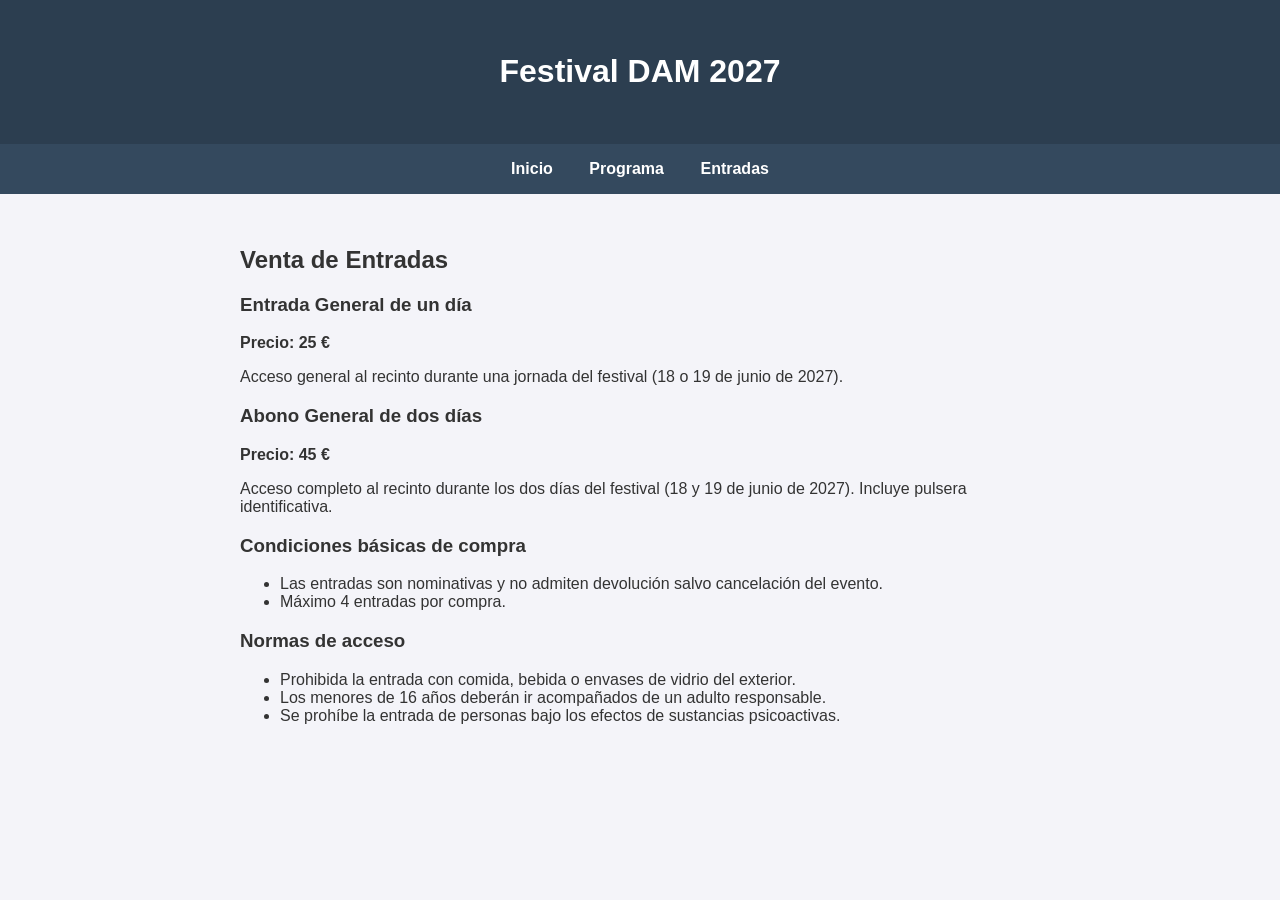
==== entradas.html @ af99c32e "Merge pull request #1 from gonzalezprieto/feature/abono-dos-dias Añadido abono de dos días, entrada " ====
<!DOCTYPE html>
<html lang="es">
<head>
    <meta charset="UTF-8">
    <title>Entradas - Festival DAM 2027</title>
    <link rel="stylesheet" href="style.css">
</head>
<body>
    <header>
        <h1>Festival DAM 2027</h1>
    </header>
    <nav>
        <a href="index.html">Inicio</a>
        <a href="programa.html">Programa</a>
        <a href="entradas.html">Entradas</a>
    </nav>
    <main>
        <h2>Venta de Entradas</h2>
        <section>
            <h3>Entrada General de un día</h3>
            <p><strong>Precio: 25 €</strong></p>
            <p>Acceso general al recinto durante una jornada del festival (18 o 19 de junio de 2027).</p>
        </section>
        <section>
            <h3>Abono General de dos días</h3>
            <p><strong>Precio: 45 €</strong></p>
            <p>Acceso completo al recinto durante los dos días del festival (18 y 19 de junio de 2027). Incluye pulsera identificativa.</p>
        </section>
        <section>
            <h3>Condiciones básicas de compra</h3>
            <ul>
                <li>Las entradas son nominativas y no admiten devolución salvo cancelación del evento.</li>
                <li>Máximo 4 entradas por compra.</li>
            </ul>
        </section>
        <section>
            <h3>Normas de acceso</h3>
            <ul>
                <li>Prohibida la entrada con comida, bebida o envases de vidrio del exterior.</li>
                <li>Los menores de 16 años deberán ir acompañados de un adulto responsable.</li>
                <li>Se prohíbe la entrada de personas bajo los efectos de sustancias psicoactivas.</li>
            </ul>
        </section>
    </main>
</body>
</html>
---- style.css ----
body {
    font-family: Arial, sans-serif;
    margin: 0;
    padding: 0;
    background-color: #f4f4f9;
    color: #333;
}
header {
    background-color: #2c3e50;
    color: white;
    text-align: center;
    padding: 2rem;
}
nav {
    background-color: #34495e;
    text-align: center;
    padding: 1rem;
}
nav a {
    color: white;
    text-decoration: none;
    margin: 0 1rem;
    font-weight: bold;
}
main {
    padding: 2rem;
    max-width: 800px;
    margin: 0 auto;
}
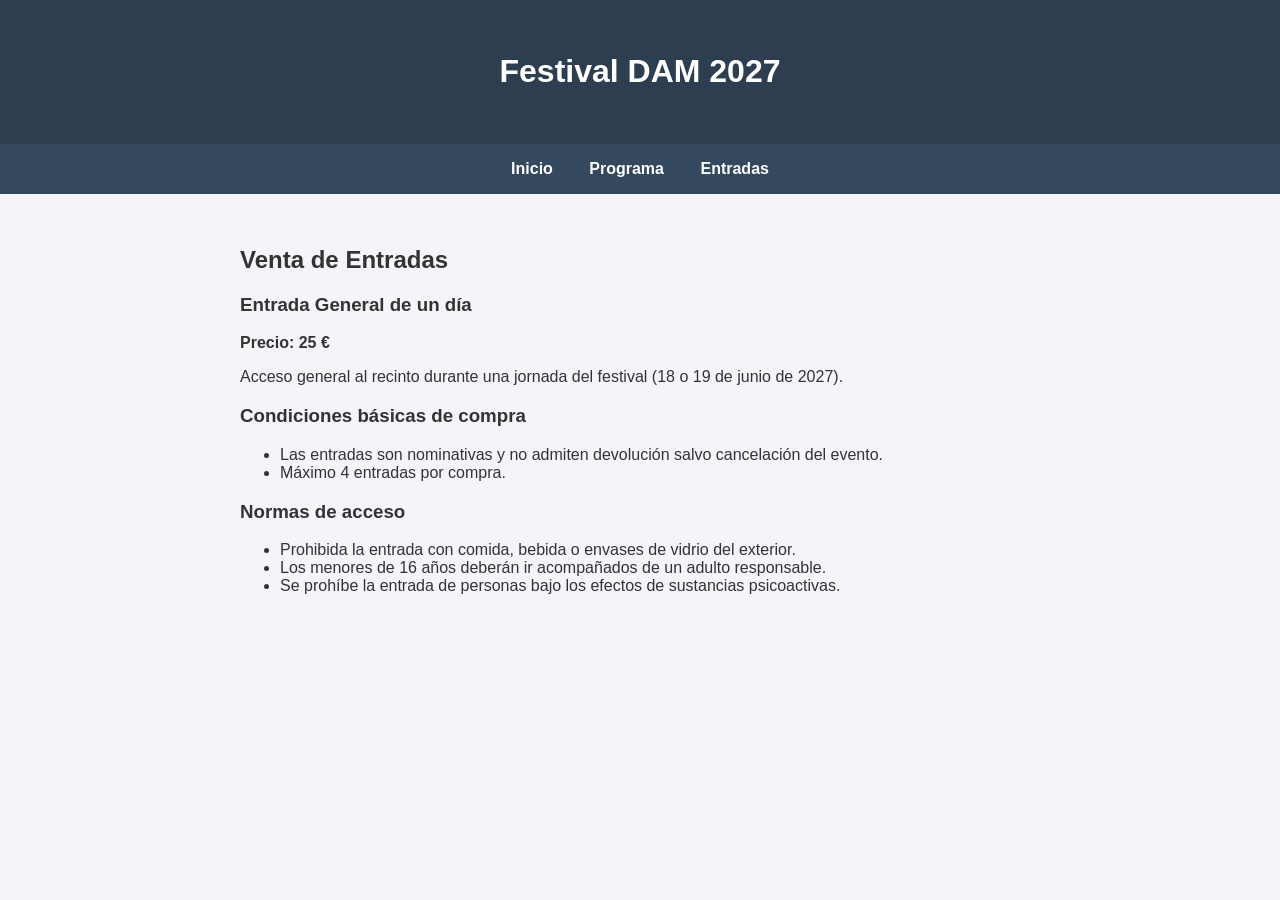
==== commit 80e45cda: "Revert "Añadido abono de dos días, entrada VIP y tabla comparativa de tarifas"" ====
--- a/entradas.html
+++ b/entradas.html
@@ -22,11 +22,6 @@
             <p>Acceso general al recinto durante una jornada del festival (18 o 19 de junio de 2027).</p>
         </section>
         <section>
-            <h3>Abono General de dos días</h3>
-            <p><strong>Precio: 45 €</strong></p>
-            <p>Acceso completo al recinto durante los dos días del festival (18 y 19 de junio de 2027). Incluye pulsera identificativa.</p>
-        </section>
-        <section>
             <h3>Condiciones básicas de compra</h3>
             <ul>
                 <li>Las entradas son nominativas y no admiten devolución salvo cancelación del evento.</li>
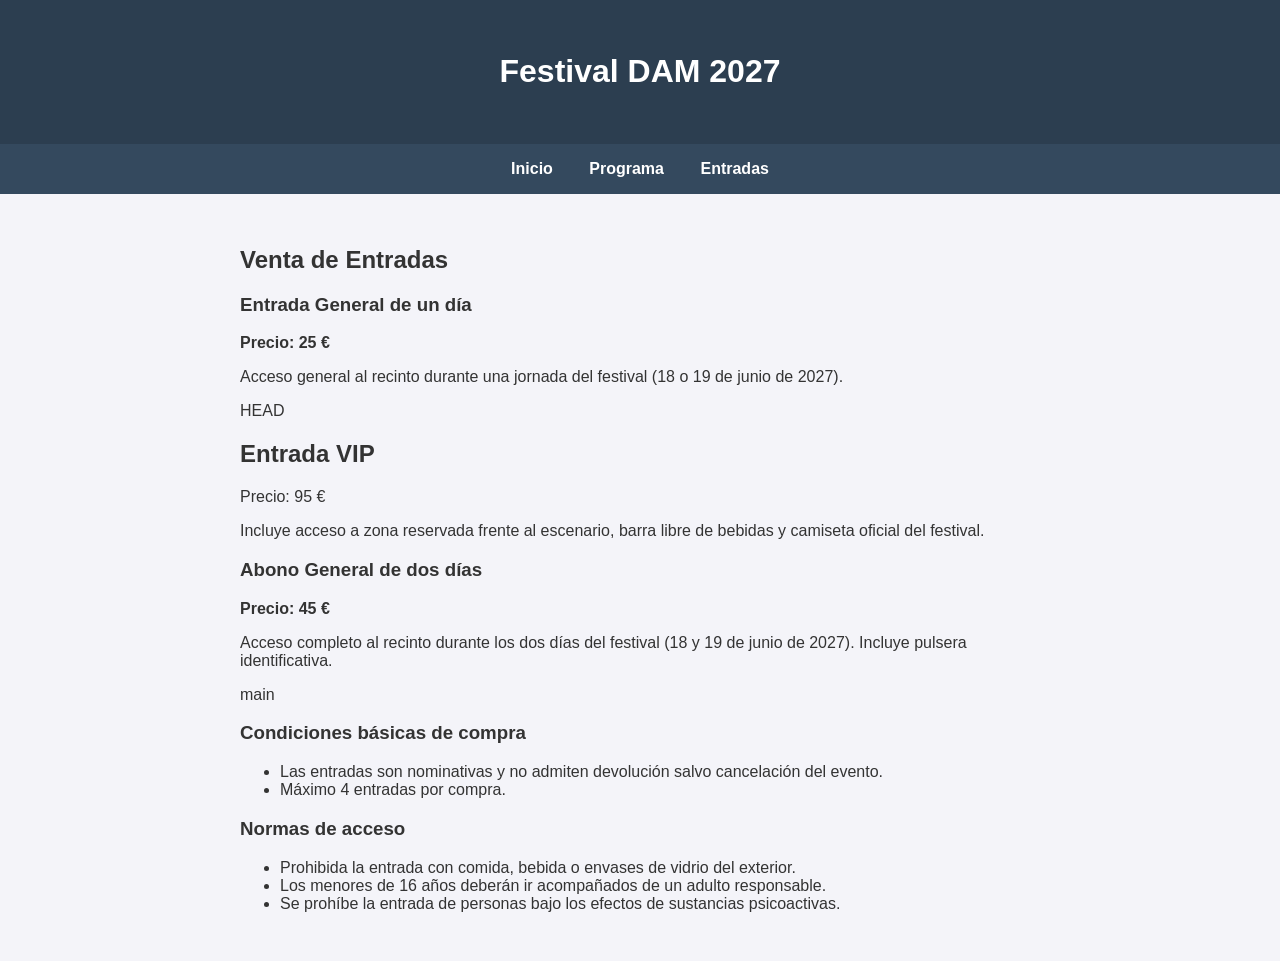
==== commit 812763dd: "resuelvo conflictos con main" ====
--- a/entradas.html
+++ b/entradas.html
@@ -22,6 +22,17 @@
             <p>Acceso general al recinto durante una jornada del festival (18 o 19 de junio de 2027).</p>
         </section>
         <section>
+            HEAD
+            <h2>Entrada VIP</h2>
+            <p>Precio: 95 €</p>
+            <p>Incluye acceso a zona reservada frente al escenario, barra libre de bebidas y camiseta oficial del festival.</p>
+
+            <h3>Abono General de dos días</h3>
+            <p><strong>Precio: 45 €</strong></p>
+            <p>Acceso completo al recinto durante los dos días del festival (18 y 19 de junio de 2027). Incluye pulsera identificativa.</p>
+            main
+        </section>
+        <section>
             <h3>Condiciones básicas de compra</h3>
             <ul>
                 <li>Las entradas son nominativas y no admiten devolución salvo cancelación del evento.</li>
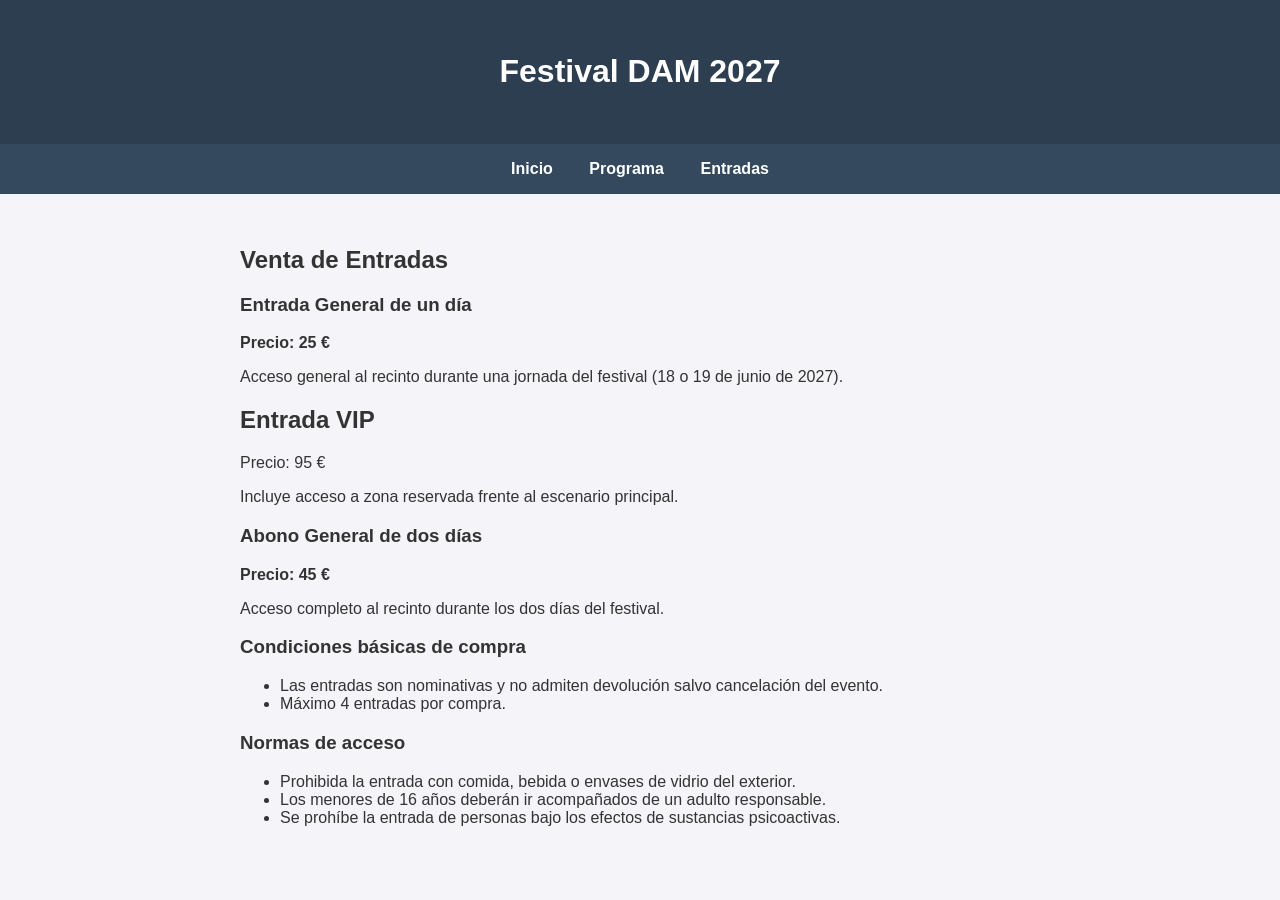
==== commit 42959296: "Merge branch 'main' into revert-1-feature/abono-dos-dias" ====
--- a/entradas.html
+++ b/entradas.html
@@ -22,17 +22,15 @@
             <p>Acceso general al recinto durante una jornada del festival (18 o 19 de junio de 2027).</p>
         </section>
         <section>
-            HEAD
-            <h2>Entrada VIP</h2>
-            <p>Precio: 95 €</p>
-            <p>Incluye acceso a zona reservada frente al escenario, barra libre de bebidas y camiseta oficial del festival.</p>
+        <h2>Entrada VIP</h2>
+        <p>Precio: 95 €</p>
+        <p>Incluye acceso a zona reservada frente al escenario principal.</p>
 
-            <h3>Abono General de dos días</h3>
-            <p><strong>Precio: 45 €</strong></p>
-            <p>Acceso completo al recinto durante los dos días del festival (18 y 19 de junio de 2027). Incluye pulsera identificativa.</p>
-            main
-        </section>
-        <section>
+        <h3>Abono General de dos días</h3>
+        <p><strong>Precio: 45 €</strong></p>
+        <p>Acceso completo al recinto durante los dos días del festival.</p>
+    </section>
+    <section>
             <h3>Condiciones básicas de compra</h3>
             <ul>
                 <li>Las entradas son nominativas y no admiten devolución salvo cancelación del evento.</li>
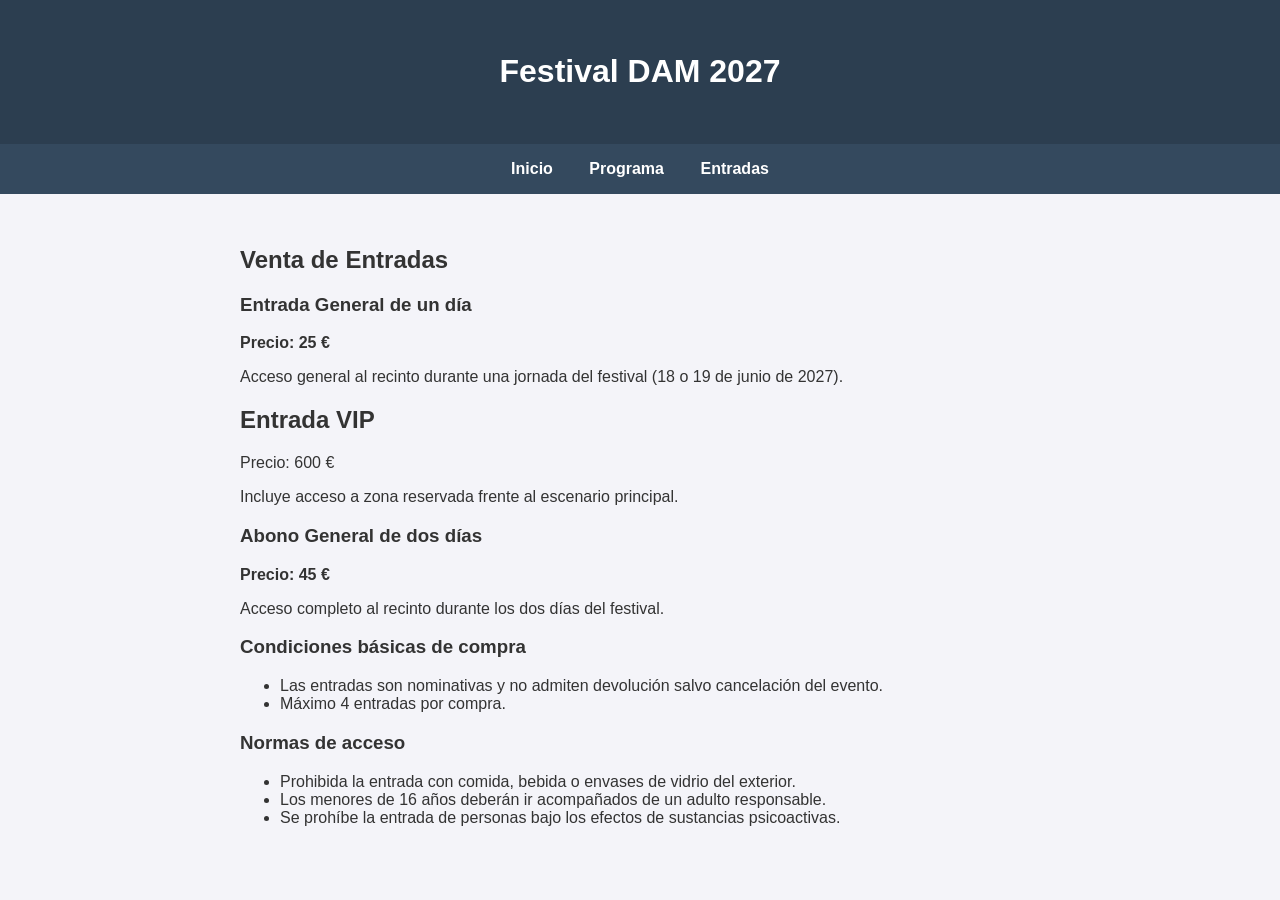
==== commit 1b24aa88: "actualizo precio de entrada vip" ====
--- a/entradas.html
+++ b/entradas.html
@@ -23,7 +23,7 @@
         </section>
         <section>
         <h2>Entrada VIP</h2>
-        <p>Precio: 95 €</p>
+        <p>Precio: 600 €</p>
         <p>Incluye acceso a zona reservada frente al escenario principal.</p>
 
         <h3>Abono General de dos días</h3>
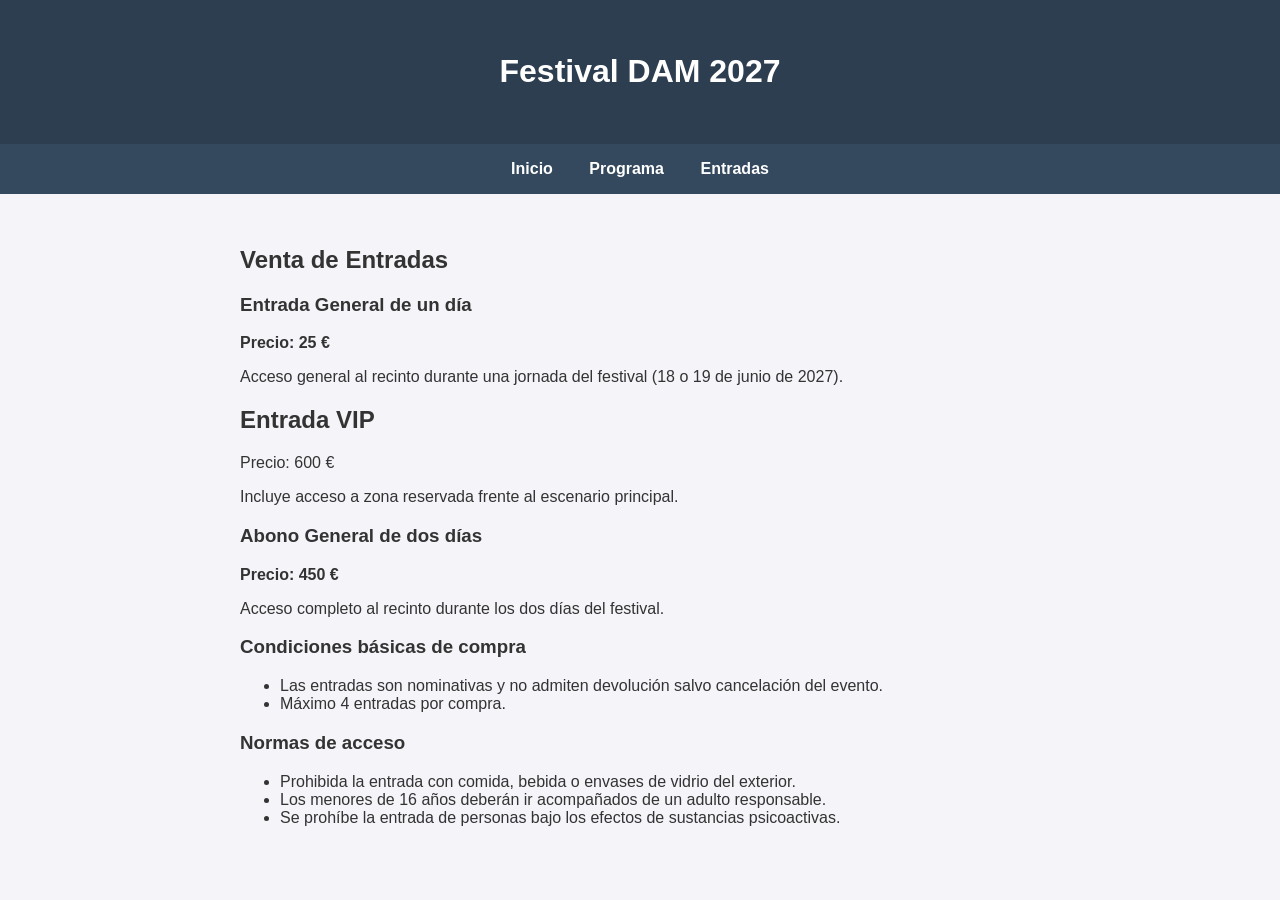
==== commit ff35c273: "feat: actualizado precio del abono de dos dias" ====
--- a/entradas.html
+++ b/entradas.html
@@ -27,7 +27,7 @@
         <p>Incluye acceso a zona reservada frente al escenario principal.</p>
 
         <h3>Abono General de dos días</h3>
-        <p><strong>Precio: 45 €</strong></p>
+        <p><strong>Precio: 450 €</strong></p>
         <p>Acceso completo al recinto durante los dos días del festival.</p>
     </section>
     <section>
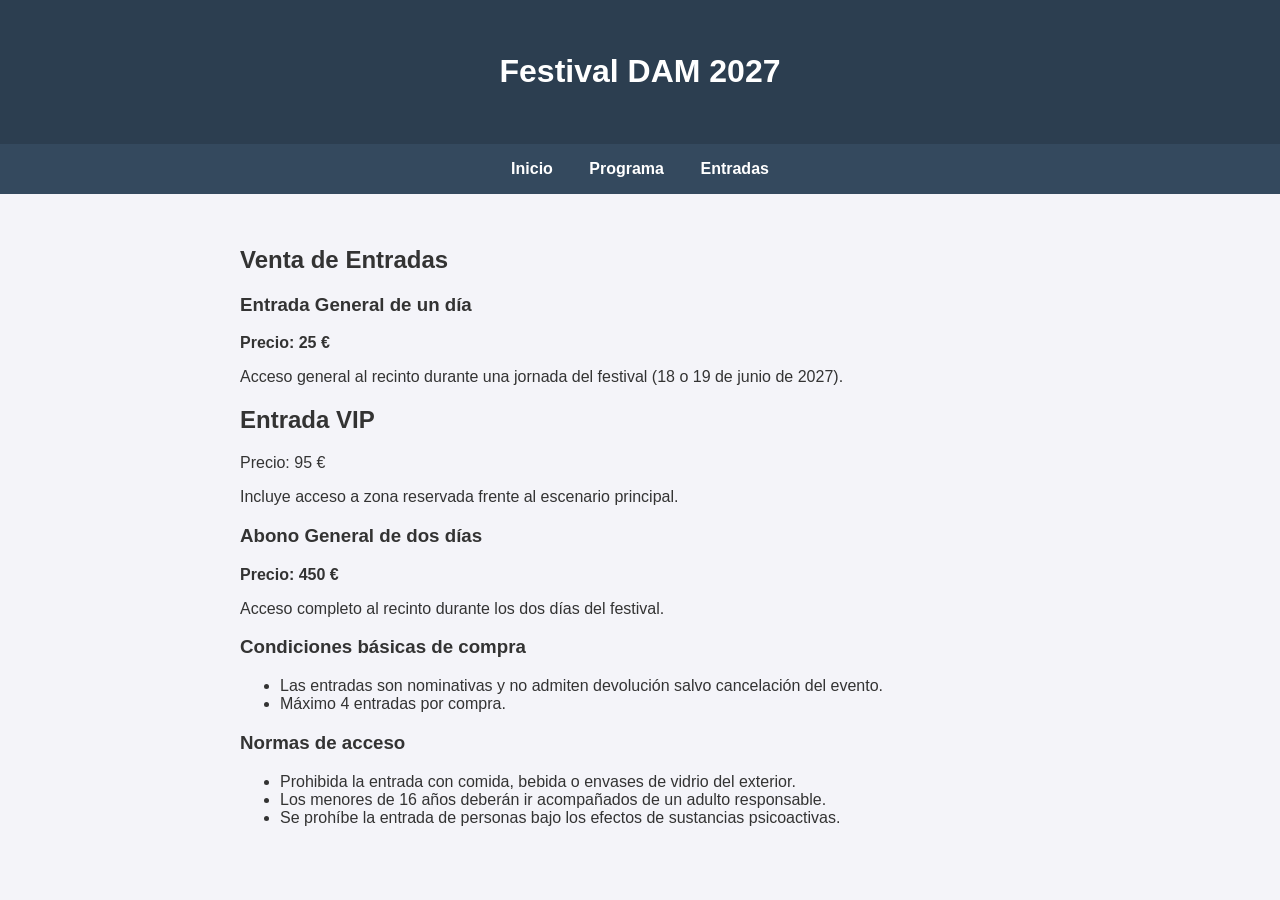
==== commit 6f1cc662: "Revert "actualizo precio de entrada vip" This reverts commit 1b24aa88ce434beebf39950f88ac08402ae6191" ====
--- a/entradas.html
+++ b/entradas.html
@@ -23,7 +23,7 @@
         </section>
         <section>
         <h2>Entrada VIP</h2>
-        <p>Precio: 600 €</p>
+        <p>Precio: 95 €</p>
         <p>Incluye acceso a zona reservada frente al escenario principal.</p>
 
         <h3>Abono General de dos días</h3>
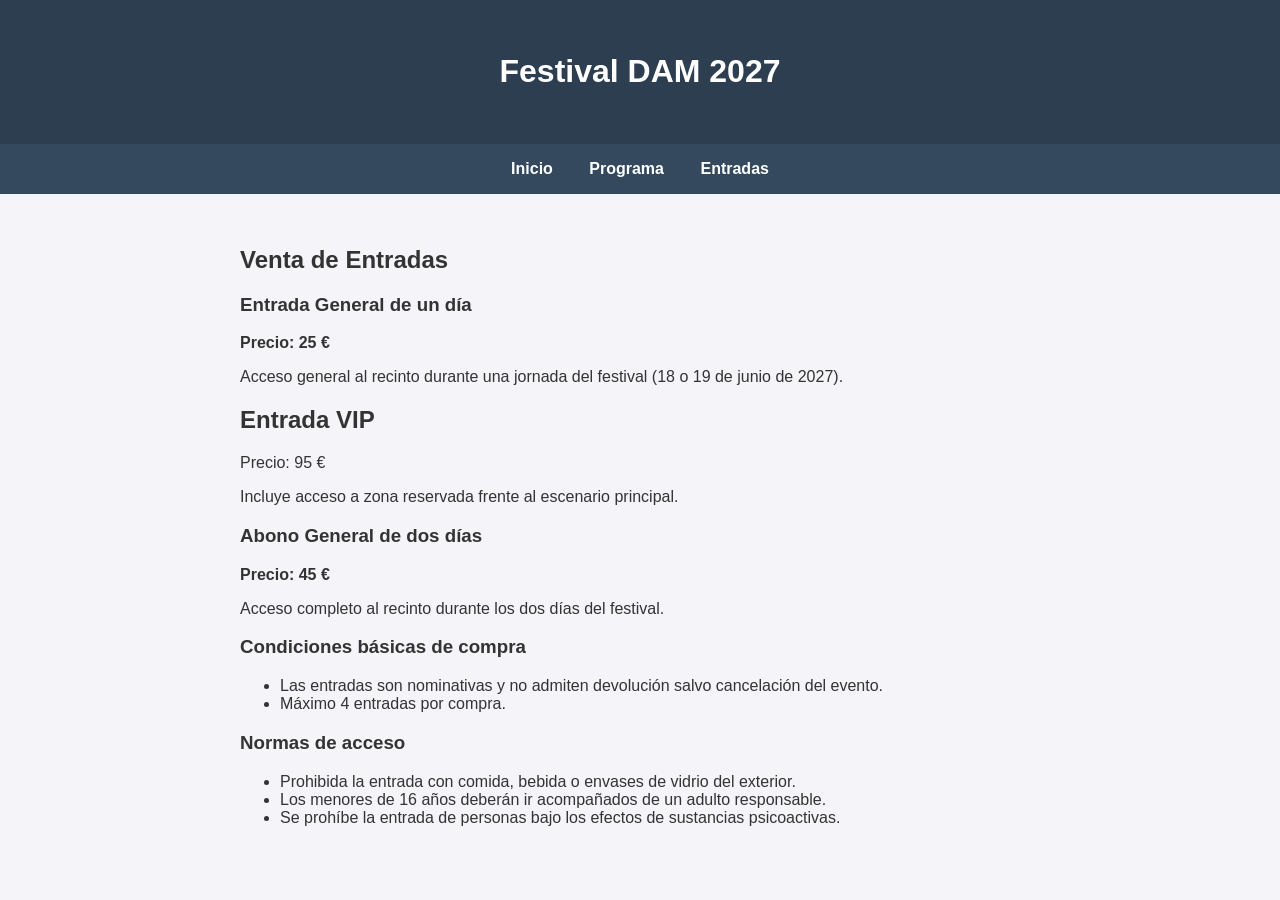
==== commit e4dc0354: "Revert "feat: actualizado precio del abono de dos dias" This reverts commit ff35c273b7aae5ad9543a957" ====
--- a/entradas.html
+++ b/entradas.html
@@ -27,7 +27,7 @@
         <p>Incluye acceso a zona reservada frente al escenario principal.</p>
 
         <h3>Abono General de dos días</h3>
-        <p><strong>Precio: 450 €</strong></p>
+        <p><strong>Precio: 45 €</strong></p>
         <p>Acceso completo al recinto durante los dos días del festival.</p>
     </section>
     <section>
